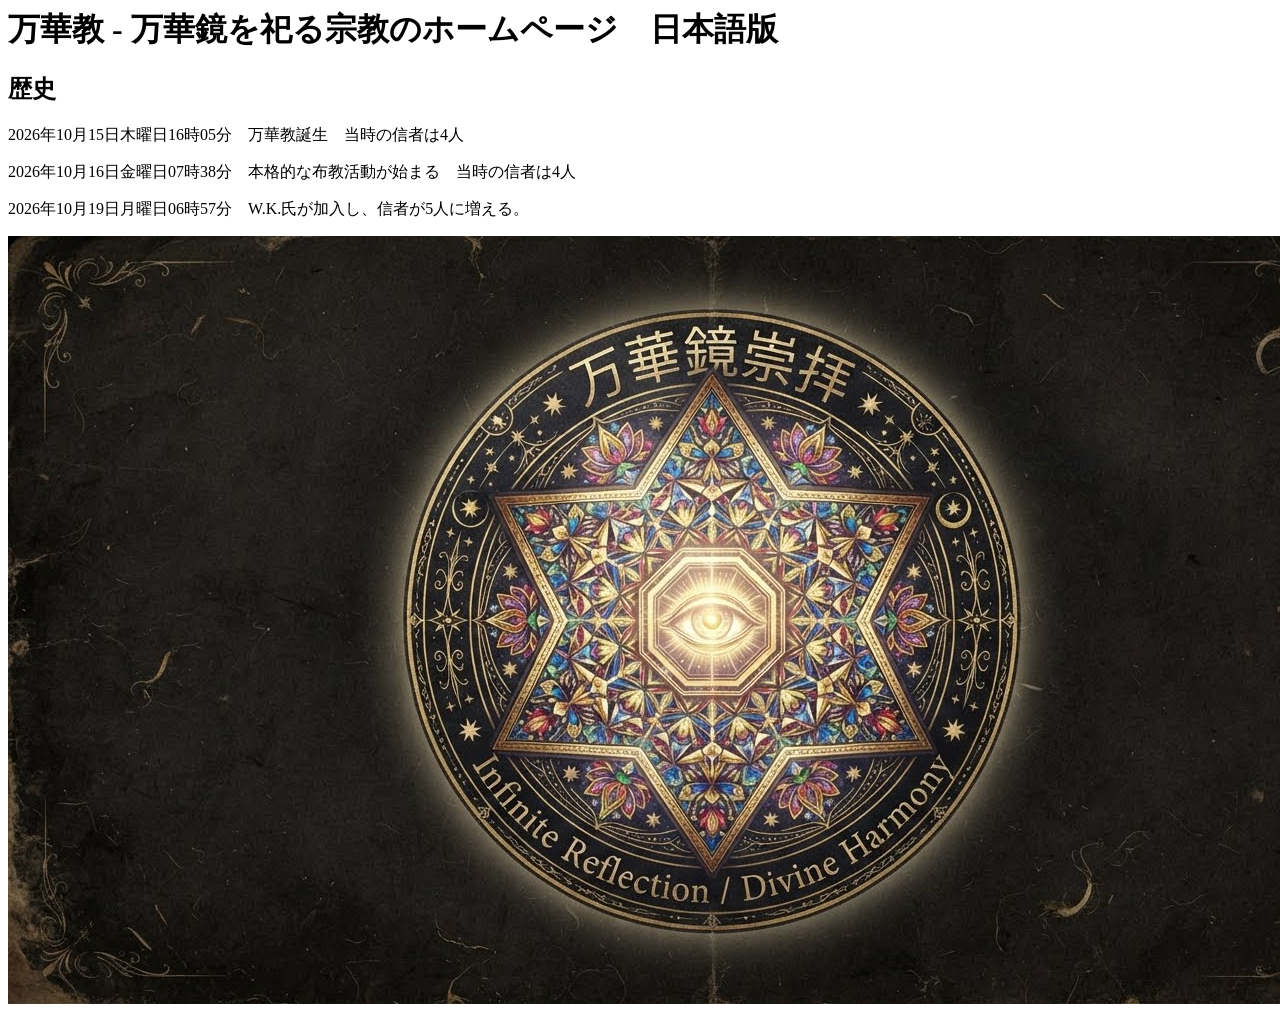
==== japanese-index.html @ 1d4f3f25 "フォルダから外す" ====
<html>
  <link rel="icon" href="icon.jpeg" type="image/jpeg">
  <link rel="stylesheet" href="japanese.css">
  <title>
    万華教 - 万華鏡を祀る宗教のホームページ
  </title>
  <h1>
    万華教 - 万華鏡を祀る宗教のホームページ　日本語版
  </h1>
  <h2>
    歴史
  </h2>
  <p>
    2026年10月15日木曜日16時05分　万華教誕生　当時の信者は4人
  </p>
  <p>
    2026年10月16日金曜日07時38分　本格的な布教活動が始まる　当時の信者は4人
  </p>
  <p>
    2026年10月19日月曜日06時57分　W.K.氏が加入し、信者が5人に増える。
  </p>
  <a href="https://aru-ningen.github.io/Kaleidoscope-Religion-ARU-NINGEN/">
    <img src="https://aru-ningen.github.io/Kaleidoscope-Religion-ARU-NINGEN/logo.jpeg" alt="万華教" border="0">
  </a>
</html>
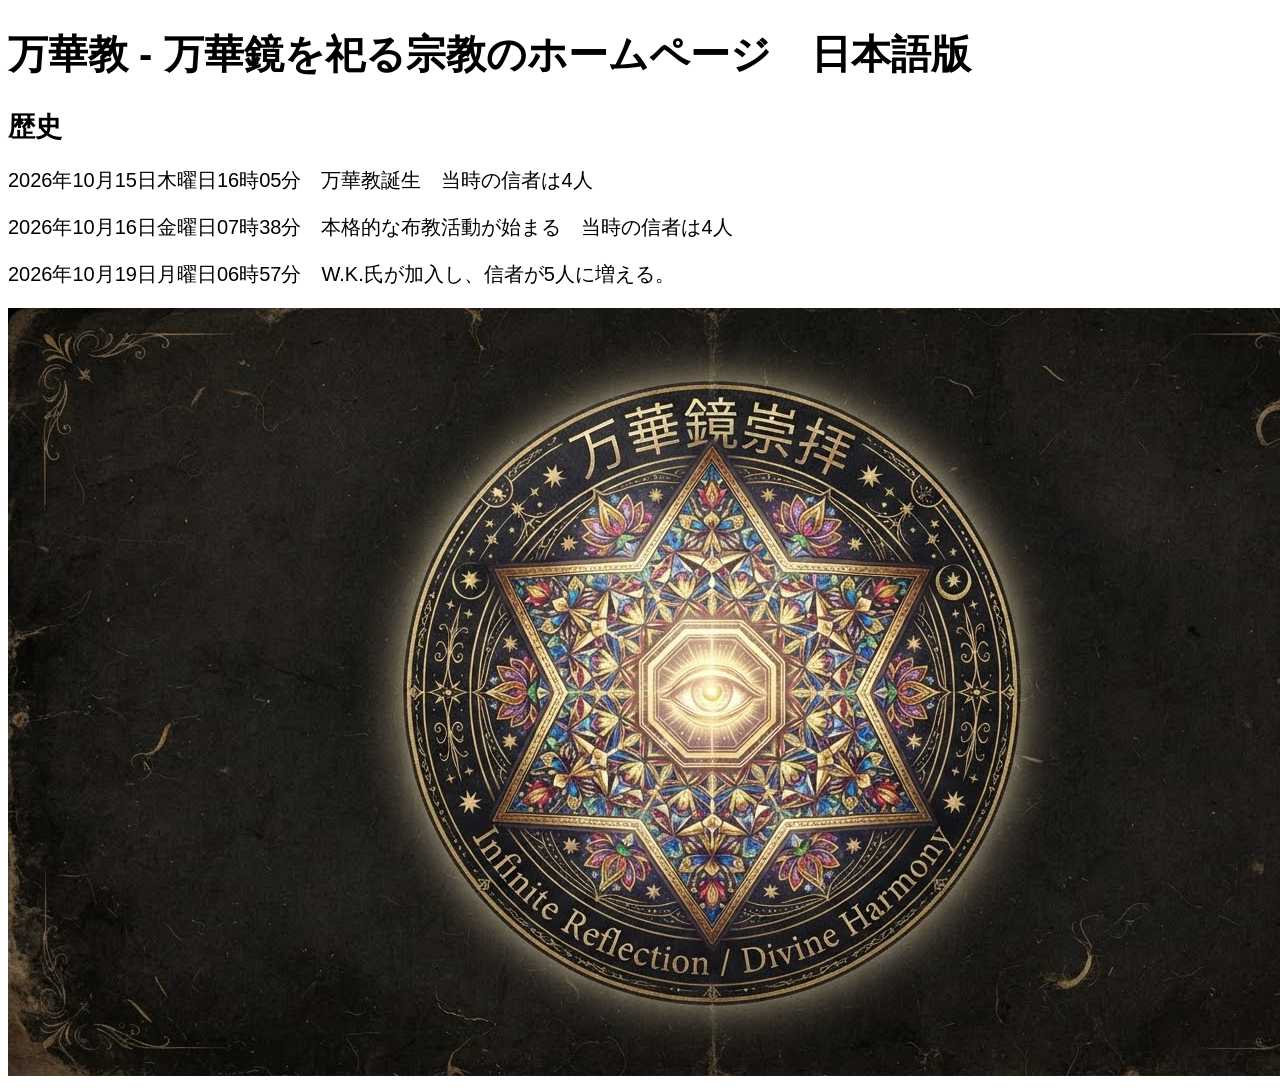
==== commit 16c91667: "#8 細かな改善" ====
--- a/japanese-index.html
+++ b/japanese-index.html
@@ -1,4 +1,5 @@
-<html>
+<!DOCTYPE html>
+<html lang="ja">
   <link rel="icon" href="icon.jpeg" type="image/jpeg">
   <link rel="stylesheet" href="japanese.css">
   <title>
--- a/japanese.css
+++ b/japanese.css
@@ -0,0 +1,25 @@
+h1 {
+      font-size: 30pt;
+      font-family: "Hiragino Kaku Gothic ProN", "Hiragino Kaku Gothic Pro", sans-serif;
+      font-weight: 600;
+      color: #000000;
+　　　}
+h2 {
+      font-size: 20pt;
+      font-family: "Hiragino Kaku Gothic ProN", "Hiragino Kaku Gothic Pro", sans-serif;
+      font-weight: 600;
+      color: #000000;
+　　　}
+p {
+      font-size: 15pt;
+      font-family: "Hiragino Kaku Gothic ProN", "Hiragino Kaku Gothic Pro", sans-serif;
+      font-weight: 500;
+      color: #000000;
+　　　}
+a {
+      color: #000000;
+   }
+.link-image {
+  width: auto;
+  height: 40px;
+}
